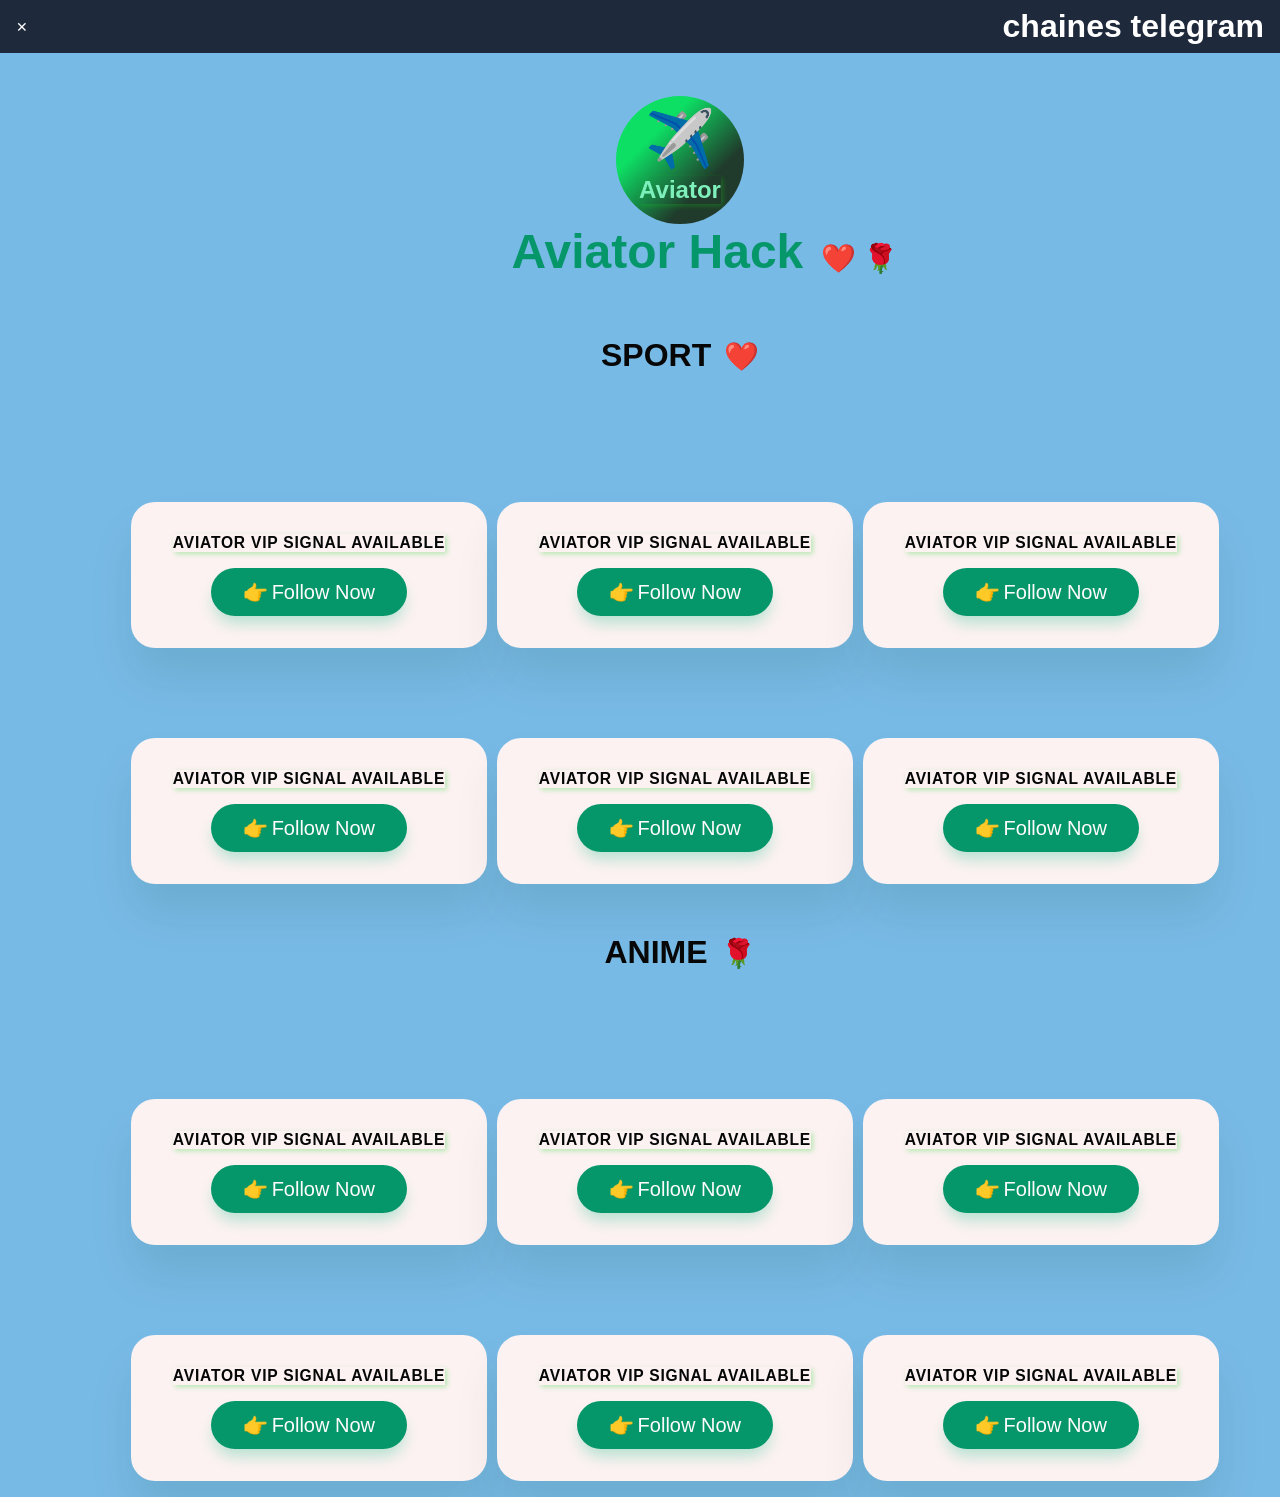
==== aviator1/accueil.html @ a57bd1f9 "Add files via upload" ====
<!DOCTYPE html>
<html lang="fr">
<head>
    <meta charset="UTF-8">
    <meta name="viewport" content="width=device-width, initial-scale=1.0">
    <title>Aviator Hack - Telegram Invitation</title>
    <link rel="stylesheet" href="https://cdnjs.cloudflare.com/ajax/libs/font-awesome/7.0.1/css/all.min.css" 
    integrity="sha512-2SwdPD6INVrV/lHTZbO2nodKhrnDdJK9/kg2XD1r9uGqPo1cUbujc+IYdlYdEErWNu69gVcYgdxlmVmzTWnetw==" 
    crossorigin="anonymous" 
    referrerpolicy="no-referrer" />
    <link rel="stylesheet" href="style.css">
        
</head>
<body>

    <!-- Barre de navigation -->
    <div class="status-bar">
         <div class="status-bar-left"><a href="index.html">✕</a></div>
        <div class="status-bar-center">
            <img src="https://img.icons8.com/?size=100&id=MIMjVKoXINIT&format=png&color=000000" alt="" width="40">
            <h4>chaines telegram</h1>
        </div>
    </div>
    <img src="https://img.icons8.com/?size=100&id=MIMjVKoXINIT&format=png&color=000000" alt="" id="icon-home" width="40">
    
    <img src="https://img.icons8.com/?size=100&id=sGxCEkuQ0MGf&format=png&color=000000" alt=""  id="icon-anime" width="40"> 
    <img src="https://img.icons8.com/?size=100&id=xsj5Zlx99Bjv&format=png&color=000000" alt=""  id="icon-foot" width="40">  
    <main>
        <!-- Conteneur principal -->
        <div class="aviator"><!-- Logo Aviator -->
                    <div class="logo-container">
                        <div class="logo-content">
                            <div class="logo-icon">✈️</div>
                            <div class="logo-text">
                                <p>Aviator</p>
                            </div>
                        </div>
                    </div>
                    <!-- Titre avec emojis -->
                    <div class="title-container">
                        <div class="title">
                            Aviator Hack
                            <span class="emojis">❤️ 🌹</span>
                        </div>
                    </div>
        <div class="titre">
            SPORT 
            <span class="emojis">❤️</span>
        </div>
        <section id="foot">
            <div class="container">
                <!-- Carte -->
                <div class="card">
                    <!-- Description -->
                    <p class="description">AVIATOR VIP SIGNAL AVAILABLE</p>
                    <!-- Bouton Follow Now -->
                    <button class="follow-button" id="followBtn">
                        <a href="https://t.me/+jiLIVBJkgKhhZTM0">
                        <span class="button-icon">👉</span>
                        <span class="button-text">Follow Now</span>
                        </a>
                    </button>
                </div>
            </div>
            <div class="container">
                <!-- Carte -->
                <div class="card">
                    <!-- Description -->
                    <p class="description">AVIATOR VIP SIGNAL AVAILABLE</p>
                    <!-- Bouton Follow Now -->
                    <button class="follow-button" id="followBtn">
                        <a href="https://t.me/+NRUV7X8wGW0xMjU0">
                        <span class="button-icon">👉</span>
                        <span class="button-text">Follow Now</span>
                        </a>
                    </button>
                </div>
            </div>
            <div class="container">
                <!-- Carte -->
                <div class="card">
                    <!-- Description -->
                    <p class="description">AVIATOR VIP SIGNAL AVAILABLE</p>
                    <!-- Bouton Follow Now -->
                    <button class="follow-button" id="followBtn">
                        <a href="https://t.me/Coupon_gratuit_2">
                        <span class="button-icon">👉</span>
                        <span class="button-text">Follow Now</span>
                        </a>
                    </button>
                </div>
            </div>
            <div class="container">
                <!-- Carte -->
                <div class="card">
                    <!-- Description -->
                    <p class="description">AVIATOR VIP SIGNAL AVAILABLE</p>
                    <!-- Bouton Follow Now -->
                    <button class="follow-button" id="followBtn">
                        <a href="https://t.me/Coupon_gratuit_tvbet_poker">
                        <span class="button-icon">👉</span>
                        <span class="button-text">Follow Now</span>
                        </a>
                    </button>
                </div>
            </div>
            <div class="container">
                <!-- Carte -->
                <div class="card">
                    <!-- Description -->
                    <p class="description">AVIATOR VIP SIGNAL AVAILABLE</p>
                    <!-- Bouton Follow Now -->
                    <button class="follow-button" id="followBtn">
                        <a href="https://t.me/+NRUV7X8wGW0xMjU0">
                        <span class="button-icon">👉</span>
                        <span class="button-text">Follow Now</span>
                        </a>
                    </button>
                </div>
            </div>
            <div class="container">
                <!-- Carte -->
                <div class="card">
                    <!-- Description -->
                    <p class="description">AVIATOR VIP SIGNAL AVAILABLE</p>
                    <!-- Bouton Follow Now -->
                    <button class="follow-button" id="followBtn">
                        <a href="https://t.me/+jiLIVBJkgKhhZTM0">
                        <span class="button-icon">👉</span>
                        <span class="button-text">Follow Now</span>
                        </a>
                    </button>
                </div>
            </div>
            
        </section>
        <div class="titre">
            ANIME
            <span class="emojis">🌹</span>
        </div>
        <section id="foot">
            
            <div class="container">
                <!-- Carte -->
                <div class="card">
                    <!-- Description -->
                    <p class="description">AVIATOR VIP SIGNAL AVAILABLE</p>
                    <!-- Bouton Follow Now -->
                    <button class="follow-button" id="followBtn">
                        <a href="https://t.me/the_otaku_kai">
                        <span class="button-icon">👉</span>
                        <span class="button-text">Follow Now</span>
                        </a>
                    </button>
                </div>
            </div>
            <div class="container">
                <!-- Carte -->
                <div class="card">
                    <!-- Description -->
                    <p class="description">AVIATOR VIP SIGNAL AVAILABLE</p>
                    <!-- Bouton Follow Now -->
                    <button class="follow-button" id="followBtn">
                        <a href="https://t.me/Wakanimes">
                        <span class="button-icon">👉</span>
                        <span class="button-text">Follow Now</span>
                        </a>
                    </button>
                </div>
            </div>
            <div class="container">
                <!-- Carte -->
                <div class="card">
                    <!-- Description -->
                    <p class="description">AVIATOR VIP SIGNAL AVAILABLE</p>
                    <!-- Bouton Follow Now -->
                    <button class="follow-button" id="followBtn">
                        <a href="https://t.me/spy_x_family_saison_3">
                        <span class="button-icon">👉</span>
                        <span class="button-text">Follow Now</span>
                        </a>
                    </button>
                </div>
            </div>
            <div class="container">
                <!-- Carte -->
                <div class="card">
                    <!-- Description -->
                    <p class="description">AVIATOR VIP SIGNAL AVAILABLE</p>
                    <!-- Bouton Follow Now -->
                    <button class="follow-button" id="followBtn">
                        <a href="https://t.me/One_punch_Man_VF_S30">
                        <span class="button-icon">👉</span>
                        <span class="button-text">Follow Now</span>
                        </a>
                    </button>
                </div>
            </div>
            <div class="container">
                <!-- Carte -->
                <div class="card">
                    <!-- Description -->
                    <p class="description">AVIATOR VIP SIGNAL AVAILABLE</p>
                    <!-- Bouton Follow Now -->
                    <button class="follow-button" id="followBtn">
                        <a href="https://t.me/+jiLIVBJkgKhhZTM0">
                        <span class="button-icon">👉</span>
                        <span class="button-text">Follow Now</span>
                        </a>
                    </button>
                </div>
            </div>
            <div class="container">
                <!-- Carte -->
                <div class="card">
                    <!-- Description -->
                    <p class="description">AVIATOR VIP SIGNAL AVAILABLE</p>
                    <!-- Bouton Follow Now -->
                    <button class="follow-button" id="followBtn">
                        <a href="https://t.me/+jiLIVBJkgKhhZTM0">
                        <span class="button-icon">👉</span>
                        <span class="button-text">Follow Now</span>
                        </a>
                    </button>
                </div>
            </div>
            
        </section>
    </main>
    <!-- Script JavaScript 
    <script>
        // Récupérer le bouton
        const followBtn = document.getElementById('followBtn');

        // Ajouter l'événement de clic
        followBtn.addEventListener('click', function() {
            // Rediriger vers le lien Telegram
            window.location.href = 'https://t.me/+jiLIVBJkgKhhZTM0';
        });

        // Optionnel : Ajouter un effet de feedback visuel
        followBtn.addEventListener('mousedown', function() {
            this.style.transform = 'scale(0.95)';
        });

        followBtn.addEventListener('mouseup', function() {
            this.style.transform = 'scale(1)';
        });

        // Pour les appareils tactiles
        followBtn.addEventListener('touchstart', function() {
            this.style.opacity = '0.8';
        });

        followBtn.addEventListener('touchend', function() {
            this.style.opacity = '1';
        });
    </script>
    -->
</body>

</html>
---- aviator1/style.css ----
* {
    margin: 0;
    padding: 0;
    box-sizing: border-box;
    }

body {
    font-family: -apple-system, BlinkMacSystemFont, 'Segoe UI', Roboto, Oxygen, Ubuntu, Cantarell, sans-serif;
    background: rgb(120, 186, 230);
    min-height: 100vh;
    display: flex;
    align-items: center;
    justify-content: center;
    padding: 1rem;
    }

/* Barre de statut en haut */
.status-bar {
    position: fixed;
    top: 0;
    left: 0;
    right: 0;
    background-color: #1e293b;
    color: white;
    padding: 0.5rem 1rem;
    display: flex;
    align-items: center;
    justify-content: space-between;
    font-size: 0.875rem;
    z-index: 100;
    }

.status-bar-left {
    font-weight: 500;
    }

.status-bar-right {
    display: flex;
    gap: 0.25rem;
    font-size: 1rem;
    }

.status-bar-center {
    display: flex;
    font-size: 2rem;
    font-weight: 500;
    gap: 2rem;
    }

/* Conteneur principal */
.container {
    width: 100%;
    max-width: 28rem;
    margin-top: 5rem;
    width: calc(33.33% - 10px); /*  images moins l'espace */
    object-fit: cover; /* Évite la déformation */
    
    
    }

.chaine{
    width: 80px;
    background-color: rgba(28, 30, 43, 0.8);
    fill-opacity: 0.8;
    display: flex;
    flex-direction: column;
    padding: 20px 0;
    border-right: 1px solid rgba(255, 255, 255, 0.1);
    align-items: center;
    justify-content: flex-start;
    height: 100%;
    position: fixed;
    left: 0;
    }

#chaine {
    display: flex;
    flex-direction: column;
    margin-top: 20px;
    gap: 70px;
        }

.telegram {
    display: flex;
    flex-direction: column;
    margin-top: 30px;
    }

.icone-telegram {
    font-size: 20px;
    margin-bottom: 30px;
    color: #fff;
    transition: transform 0.3s ease, color 0.3s ease;
    } 

main {
    margin-left: 0;
    width: calc(100% - 150px);
    position: relative;
    }
        
/* Carte blanche */
.card {
    background-color: #fcf2f2 ;
    border-radius: 1.5rem;
    padding: 2rem;
    box-shadow: 0 30px 45px -1px rgba(8, 55, 34, 0.1);
    display: flex;
    flex-direction: column;
    align-items: center;
    gap:1rem
    }

.aviator{
    width: 100%;
    margin-top:80px ;

    
    }
/* Logo Aviator */
.logo-container {
    width: 8rem;
    height: 8rem;
    background: linear-gradient(135deg, #0dde64 30%, #203a2b 70%);
    border-radius: 50%;
    display: flex;
    align-items: center;
    justify-content: center;
    box-shadow: 0 35px 35px -1 rgba(10, 211, 114, 0.2);
    
    }

.logo-content {
    text-align: center;
    margin:80px;
    }

.logo-icon {
    font-size: 3.5rem;
    margin-bottom: 0.25rem;
    padding-top: 10px;
    animation: animation 2s ease-in-out infinite;
    }
@keyframes animation {
        0% {
        transform: translateY(0);
        }
        50% {
        transform: translateY(-10px);
        }
        100% {
        transform: translateY(0);
        }
    }

.logo-text {
    font-size: 1.5rem;
    font-weight: 900;
    padding-bottom: 20px ;
     color: #7ef0bb;
            
    }
p {
    margin: 0;
    box-shadow: 2px 2px 5px 0 rgba(22, 209, 25, 0.3);
    }

/* Titre avec emojis */
.title-container {
    text-align: center;
    padding-left: 50px;
    }

.title {
    font-size: 3rem;
    font-weight: 900;
    color: #059669;
    margin-bottom: 0.5rem;
    }

.emojis {
    font-size: 1.75rem;
    margin-left: 0.25rem;
    }

/* Description */
.description {
    text-align: center;
    color: #050606;
    font-size: 0.975rem;
    font-weight: 700;
    letter-spacing: 0.05em;
    }

/* Bouton Follow Now */
.follow-button {
    background-color: #059669;
    color: rgb(254, 252, 252);
    border: none;
    padding: 0.75rem 2rem;
    border-radius: 9999px;
    cursor: pointer;
    display: flex;
    align-items: center;
    gap: 0.5rem;
    transition: all 1s ease;
    box-shadow: 0 10px 15px -3px rgba(16, 185, 129, 0.3);
    }

.follow-button:hover {
    background-color: #b9cbc6;
    color: #050606;
    box-shadow: 0 15px 20px -3px rgba(16, 185, 129, 0.4);
    transform: translateY(-2px);
    }

.follow-button:active {
    background-color: #047857;
    transform: translateY(0);
    }

.button-icon {
    font-size: 1.25rem;
    }

.button-text {
    font-size: 1.25rem;
    }
a {
    text-decoration: none;
    color: inherit;
    }
.rejoindre {
    display: flex;
    justify-content: center;
    margin-top: 50px;
    }

.chaine-content {
    margin-top: 10px;
    color: rgb(14, 11, 11);
    padding: 0.75rem rem;
    display: flex;
    flex-direction: column;
    }

.chaine-icon {
    font-size: 2rem;
    font-weight: 700;
    display: flex;
    align-items: center;
    gap: 2rem;
    margin-left: 20px;
    }
@media (max-width:960px) {
    .chaine-icon {
        font-size: 1rem;
        font-weight: 700;
        align-items: center;
        gap: 2rem;
        margin-bottom: 200px ;
        margin-left: 20px;
    }
}
     
.icon {
    font-size: 5rem;
    animation: animation 3s ease-in-out infinite;
    }
#foot{
    display: flex;
    flex-wrap: wrap; /* Permet le retour à la ligne */
    gap: 10px; /* Espace entre les images */
    margin-top: 40px

}

#icon-home {
    margin-bottom: 110rem;
    position: fixed;
    left:80px;
    top: 100px;
    animation: animation 3s ease-in-out infinite;
}
#icon-anime{
    margin-top: 30rem;
    animation: animation 3s ease-in-out infinite;
 }
#icon-foot {
    margin-bottom: 50rem;
    animation: animation 3s ease-in-out infinite;
}      
.titre{
    font-size: 2rem;
    font-weight: 900;
    color: #070707;
    margin-top: 50px;
    margin-bottom: 0.5rem;
     text-align: center;
}
.aviator{
    display: flex;
    flex-direction: column;
    align-items: center;

}
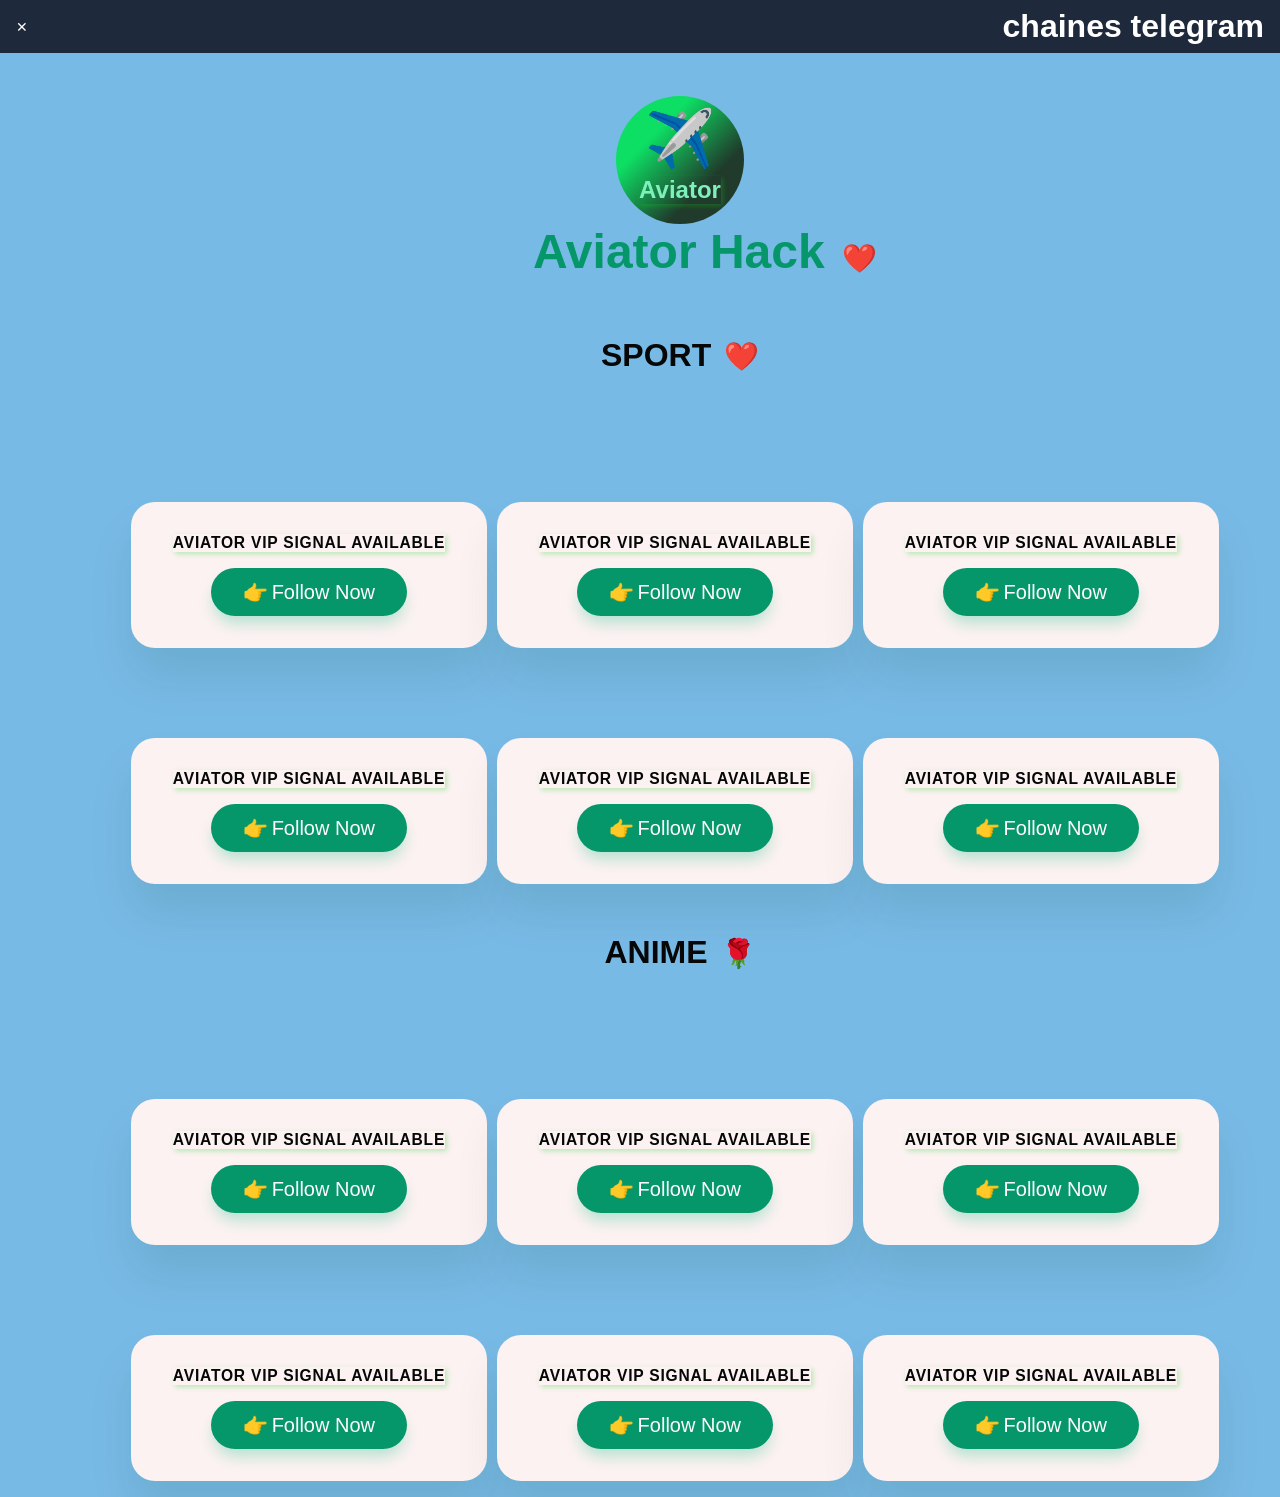
==== commit 17f2c289: "Fix HTML encoding issues in accueil.html" ====
--- a/aviator1/accueil.html
+++ b/aviator1/accueil.html
@@ -40,7 +40,7 @@
                     <div class="title-container">
                         <div class="title">
                             Aviator Hack
-                            <span class="emojis">❤️ 🌹</span>
+                            <span class="emojis">❤️ </span>
                         </div>
                     </div>
         <div class="titre">
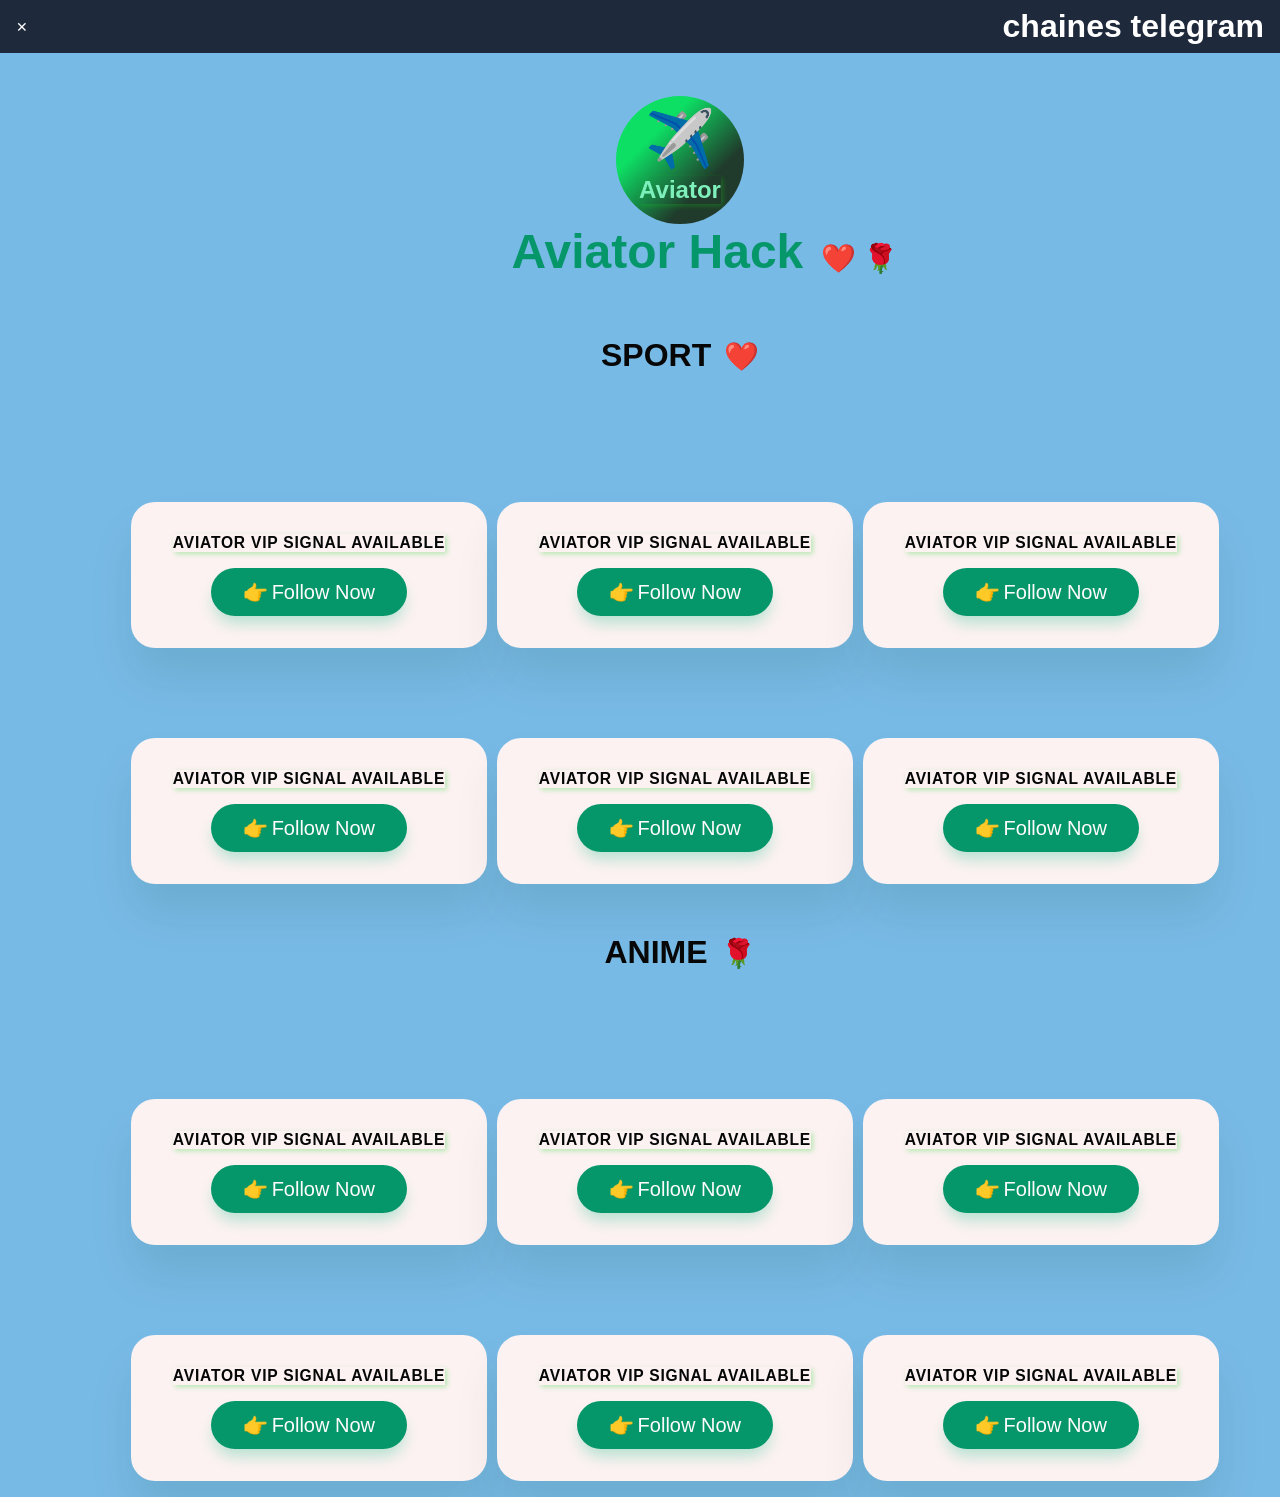
==== commit a48c4103: "Refactor accueil.html with emoji updates Updated the HTML structure and content, including the addit" ====
--- a/aviator1/accueil.html
+++ b/aviator1/accueil.html
@@ -40,7 +40,7 @@
                     <div class="title-container">
                         <div class="title">
                             Aviator Hack
-                            <span class="emojis">❤️ </span>
+                            <span class="emojis">❤️ 🌹</span>
                         </div>
                     </div>
         <div class="titre">
